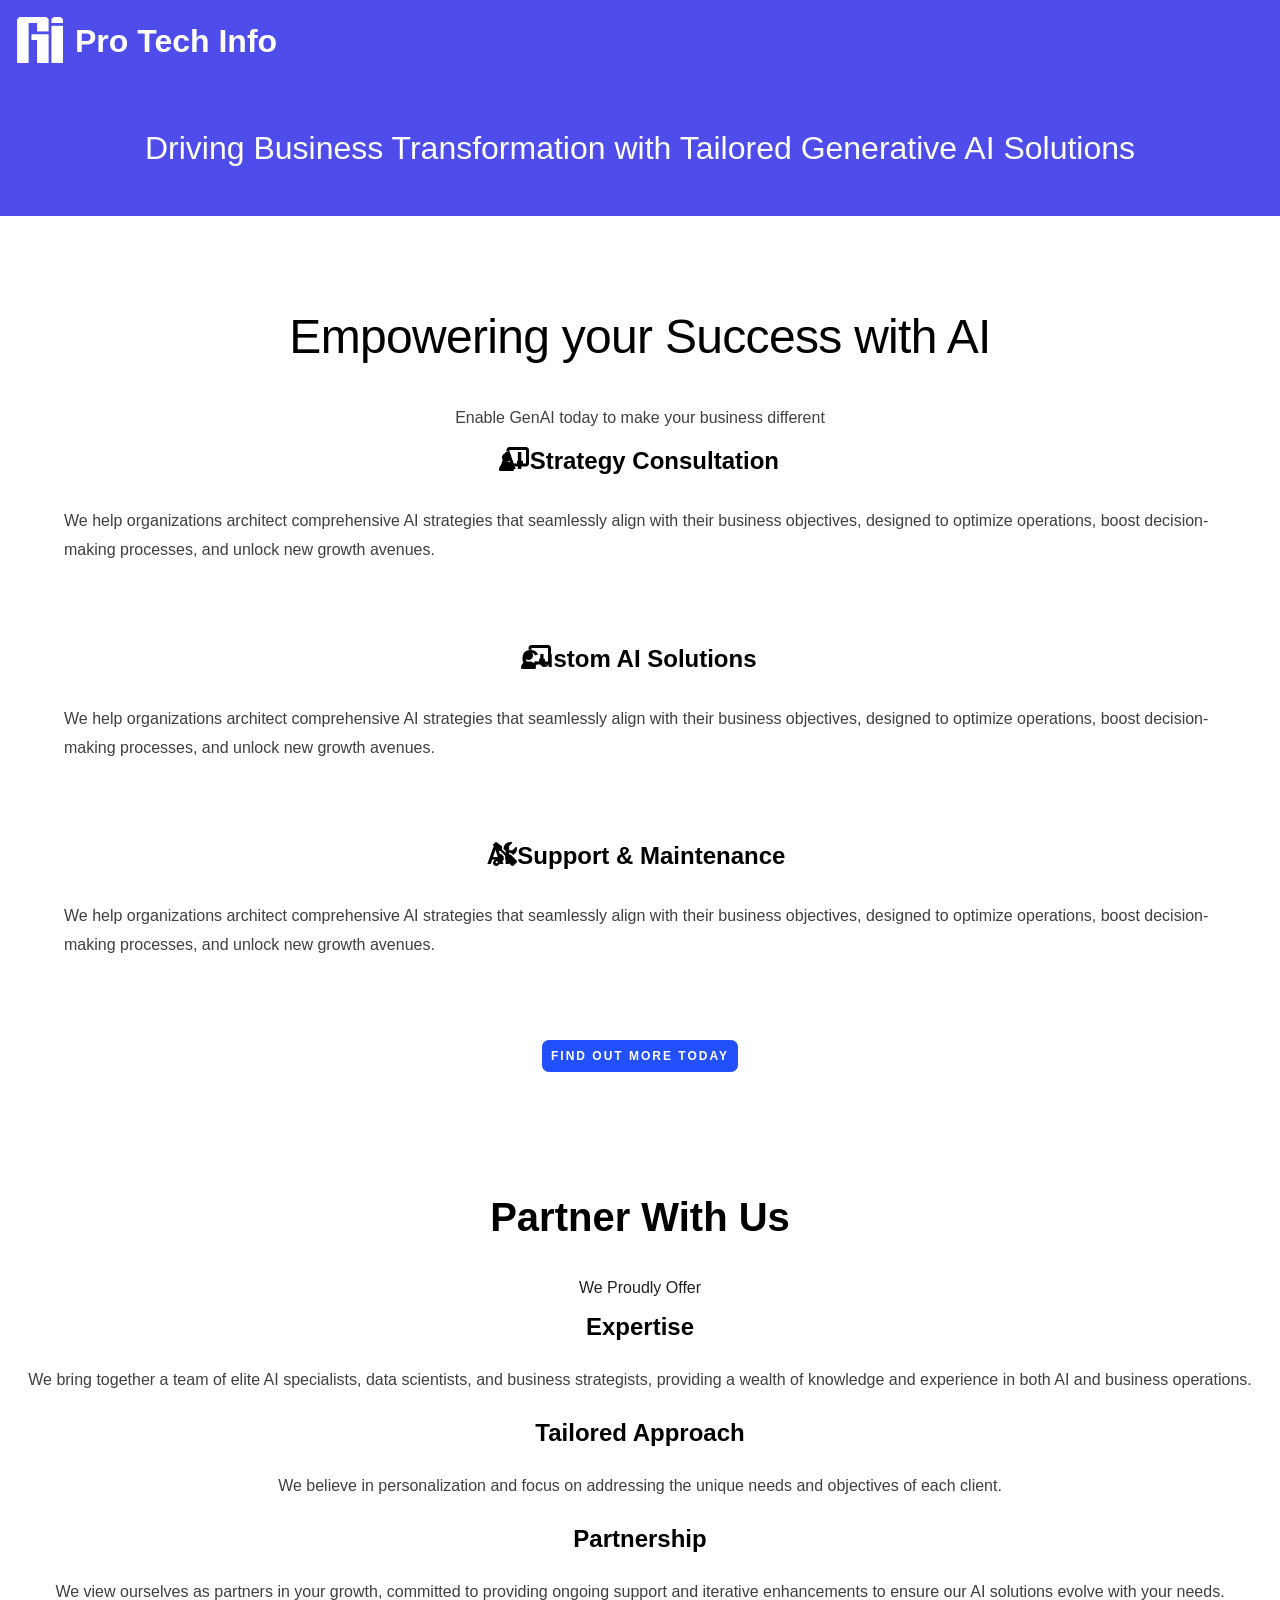
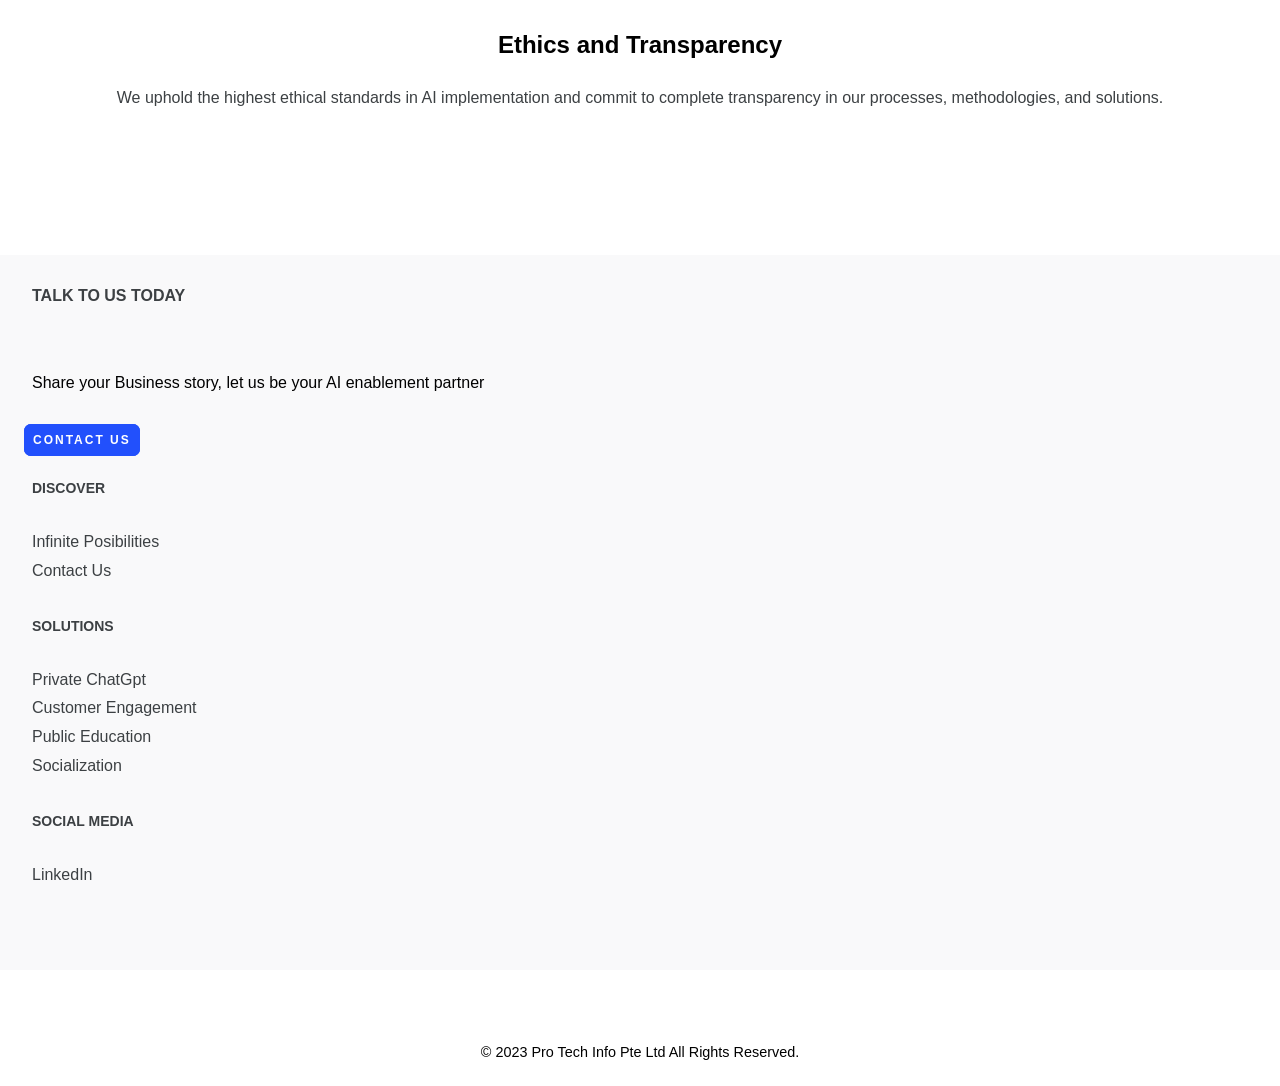
==== index.html @ 7a2e7373 "inital commit" ====
<!DOCTYPE html>
<html lang="en">

<head>
    <meta charset="UTF-8">
    <meta name="viewport" content="width=device-width, initial-scale=1.0">
    <title>Pro Tech Info</title>
    <link rel="stylesheet" href="https://cdnjs.cloudflare.com/ajax/libs/font-awesome/6.7.2/css/all.min.css"
        integrity="sha512-Evv84Mr4kqVGRNSgIGL/F/aIDqQb7xQ2vcrdIwxfjThSH8CSR7PBEakCr51Ck+w+/U6swU2Im1vVX0SVk9ABhg=="
        crossorigin="anonymous" referrerpolicy="no-referrer" />
    <link rel="stylesheet" href="./css/style.css">
</head>

<body>
    <!-- <nav>
        <a href="./about.html">About</a>
        <a href="./contact.html">Contact</a>

    </nav> -->

    <div class="main-container">
        <div class="bar">
            <div class="nav">
                <div class="logo">
                    <img src="./images/logo80w.png" alt="">
                    <span>Pro Tech Info</span>
                </div>
                <!-- <div class="heading"><span>Pro Tech Info</span></div> -->
                <div class="elements">
                    <ul>
                        <li><a href="#">HOME</a></li>
                        <li><a href="#">INFINITE POSIBILITIES</a></li>
                        <li><a href="#">SOLUTIONS</a></li>
                        <li><a href="#">CONTACT US</a></li>
                        <li><a href="#">LINKED IN</a></li>
                    </ul>
                </div>
            </div>
            <div class="tailored-head">
                <h1>Driving Business Transformation with Tailored Generative AI Solutions</h1>
            </div>
        </div>
        <section>

            <div class="container">
                <div class="second-heading">
                    <h2>Empowering your Success with AI</h2>
                    <P>Enable GenAI today to make your business different</P>
                </div>
                <div class="list">
                    <ul>
                        <li>
                            <div class="icon">
                                <i class="fa fa-chalkboard-teacher teacher"></i>
                                <h4>AI Strategy Consultation</h4>
                            </div>
                            <div class="paragraph">
                                <p>We help organizations architect comprehensive AI strategies that seamlessly align
                                    with
                                    their business objectives, designed to optimize operations, boost decision-making
                                    processes, and unlock new growth avenues.</p>
                            </div>
                        </li>

                        <li>
                            <div class="icon">
                                <i class="fa
                                fa-chalkboard-teacher teacher"></i>
                                <h4>Custom AI Solutions</h4>
                            </div>
                            <div class="paragraph">
                                <p>We help organizations architect comprehensive AI strategies that seamlessly align
                                    with
                                    their business objectives, designed to optimize operations, boost decision-making
                                    processes, and unlock new growth avenues.</p>
                            </div>
                        </li>
                        <li>

                            <div class="icon">
                                <i class="fa fa-tools teacher"></i>
                                <h4>AI Support & Maintenance</h4>
                            </div>
                            <div class="paragraph">
                                <p>We help organizations architect comprehensive AI strategies that seamlessly align
                                    with
                                    their business objectives, designed to optimize operations, boost decision-making
                                    processes, and unlock new growth avenues.</p>
                            </div>
                        </li>
                    </ul>
                </div>
                <div class="role-btn">
                    <button>Find Out More Today</button>
                </div>
            </div>
        </section>
        <section class="second-section">
            <div class="container">
                <h3>Partner With Us</h3>
                <a href="#">We Proudly Offer</a>
                <div class="main-box">
                    <div class="box-1">
                        <h4>Expertise</h4>
                        <p>We bring together a team of elite AI specialists, data scientists, and business strategists,
                            providing a wealth of knowledge and experience in both AI and business operations.</p>
                    </div>
                    <div class="box-2">
                        <h4>Tailored Approach</h4>
                        <p>We believe in personalization and focus on addressing the unique needs and objectives of each
                            client.</p>
                    </div>
                    <div class="box-3">
                        <h4>Partnership</h4>
                        <p>We view ourselves as partners in your growth, committed to providing ongoing support and
                            iterative enhancements to ensure our AI solutions evolve with your needs.</p>
                    </div>
                    <div class="box-4">
                        <h4>Ethics and Transparency</h4>
                        <p>We uphold the highest ethical standards in AI implementation and commit to complete
                            transparency in our processes, methodologies, and solutions.</p>
                    </div>
                </div>
            </div>
        </section>


        <footer>
            <div class="footer-box">
                <div class="foot-head-box-1">
                    <h6>TALK TO US TODAY</h6>
                    <P>Share your Business story, let us be your AI enablement partner</P>
                </div>
                <div class="contact-btn">
                    <a href="contact.html">Contact us</a>
                </div>
            </div>
            <div class="foot-head-box-2">
                <ul>

                    <h6>Discover</h6>
                    <li> <a href="">Infinite Posibilities</a> </li>
                    <li> <a href="contact.html">Contact Us</a></li>

                    <ul class="display-list">
                        <h6>Solutions</h6>
                        <li> <a href="#">Private ChatGpt</a></li>
                        <li> <a href="#">Customer Engagement</a></li>
                        <li> <a href="#">Public Education</a></li>
                        <li> <a href="#">Socialization</a></li>
                    </ul>
                    <ul>
                        <h6>Social Media</h6>
                        <li> <a href="">LinkedIn</a></li>

                    </ul>
                </ul>
            </div>
        </footer>
        <div class="copyright-section">
            <div class="heading">
                <p> © 2023 Pro Tech Info Pte Ltd All Rights Reserved.</p>
            </div>
        </div>

    </div>


</html>
---- css/style.css ----
:root {
  --primary: #ffffff;
  --secondary: #4e4ceb;
  --accent: #0333e8;
  --font-color: #1e2022;
  --basic-black: #3c4043;
  --button-color: #2250fc;
  --footer-bgc: #f9f9fa;
  --copyright-bgc: #f1f1f3;
}

* {
  padding: 0;
  margin: 0;
  box-sizing: border-box;
}

a {
  text-decoration: none;
  color: #000;
}

img {
  width: 80px;
  display: block;
}

ul li {
  list-style: none;
}

body {
  background: var(--primary);
  font-family: "Poppins", sans-serif;
}

nav {
  background: peru;
}

.main-container .bar {
  width: 100%;
  background: var(--secondary);
}
.main-container .bar .logo {
  position: relative;
}
.main-container .bar span {
  display: flex;
  justify-content: center;
  align-items: center;
  position: absolute;
  bottom: 0;
  left: 75px;
  top: 3px;
  font-size: 2rem;
  font-weight: 900;
  color: var(--primary);
}
.main-container .bar .elements {
  display: none;
}
.main-container .bar .tailored-head {
  color: var(--primary);
  margin-block-end: 5rem;
  display: flex;
  justify-content: center;
  text-align: center;
  padding: 3rem;
}
.main-container .bar .tailored-head h1 {
  line-height: 2.5rem;
  font-weight: 200;
}
.main-container .container {
  background: var(--primary);
}
.main-container .container .second-heading h2 {
  font-size: 3rem;
  margin-bottom: 10px;
  letter-spacing: -0.7px;
  line-height: 50px;
  text-align: center;
  padding: 1rem;
  font-weight: 300;
}
.main-container .container .second-heading p {
  font-size: 1rem;
  padding: 1rem;
  text-align: center;
  color: var(--basic-black);
  font-weight: 400;
  line-height: 1.7;
}
.main-container .container .list .icon {
  display: flex;
  font-size: 1.5rem;
  padding-inline-end: 2rem;
  justify-content: center;
  margin-block-end: 2rem;
  text-align: center;
}
.main-container .container .list .icon .teacher {
  position: relative;
  left: 30px;
}
.main-container .container .list .paragraph p {
  padding-inline-start: 4rem;
  text-align: left;
  padding-inline-end: 2rem;
  line-height: 1.8;
  margin-block-end: 5rem;
  color: var(--basic-black);
}
.main-container .container .role-btn {
  display: flex;
  justify-content: center;
  align-items: center;
}
.main-container .container .role-btn button {
  font-size: 0.75rem;
  background-color: var(--button-color);
  color: var(--primary);
  border: 1px solid var(--button-color);
  text-transform: uppercase;
  padding: 0.5rem;
  border-radius: 0.42rem 0.42rem 0.42rem 0.42rem;
  font-weight: 600;
  margin-block-end: 6rem;
  letter-spacing: 0.125rem;
}
.main-container .second-section .container h3 {
  font-size: 2.5rem;
  font-weight: 700;
  text-align: center;
  margin-block-end: 0.8rem;
  line-height: 1.5;
  padding: 1.2rem;
}
.main-container .second-section .container a {
  font-size: 1rem;
  margin-bottom: 16px;
  color: var(--font-color);
  display: flex;
  justify-content: center;
  font-weight: 50;
}
.main-container .second-section .container .main-box {
  margin-block-end: 8rem;
}
.main-container .second-section .container .main-box h4 {
  font-size: 1.5rem;
  text-align: center;
  margin-block-end: 0.625rem;
}
.main-container .second-section .container .main-box p {
  text-align: center;
  color: var(--basic-black);
  line-height: 1.625rem;
  margin-block-end: 0.625rem;
  padding: 1rem;
}
.main-container footer {
  background: var(--footer-bgc);
  margin-block-end: 3rem;
}
.main-container footer .footer-box {
  display: flex;
  flex-direction: column;
  justify-content: left;
}
.main-container footer .footer-box h6 {
  font-size: 1rem;
  padding: 2rem;
  color: var(--basic-black);
}
.main-container footer .footer-box p {
  font-size: 1rem;
  line-height: 1.8;
  padding: 2rem;
}
.main-container footer .footer-box .contact-btn a {
  font-size: 0.75rem;
  background-color: var(--button-color);
  color: var(--primary);
  border: 1px solid var(--button-color);
  text-transform: uppercase;
  padding: 0.5rem;
  border-radius: 0.42rem 0.42rem 0.42rem 0.42rem;
  font-weight: 600;
  margin-block-end: 6rem;
  letter-spacing: 0.125rem;
  margin-inline-start: 1.5rem;
}
.main-container footer .foot-head-box-2 {
  display: flex;
  flex-direction: column;
  padding-block-end: 5rem;
}
.main-container footer .foot-head-box-2 ul h6 {
  font-size: 0.875rem;
  text-transform: uppercase;
  color: var(--basic-black);
  padding: 2rem;
}
.main-container footer .foot-head-box-2 ul li a {
  line-height: 1.8;
  padding: 2rem;
  color: var(--basic-black);
  font-weight: 400;
}
.main-container .copyright-section .heading p {
  text-align: center;
  line-height: 2.5;
  font-size: 0.9rem;
  padding: 1rem;
  font-weight: 100;
}

.section-about {
  background: palegoldenrod;
}

.section-contact {
  background: #ab0f0f;
}/*# sourceMappingURL=style.css.map */
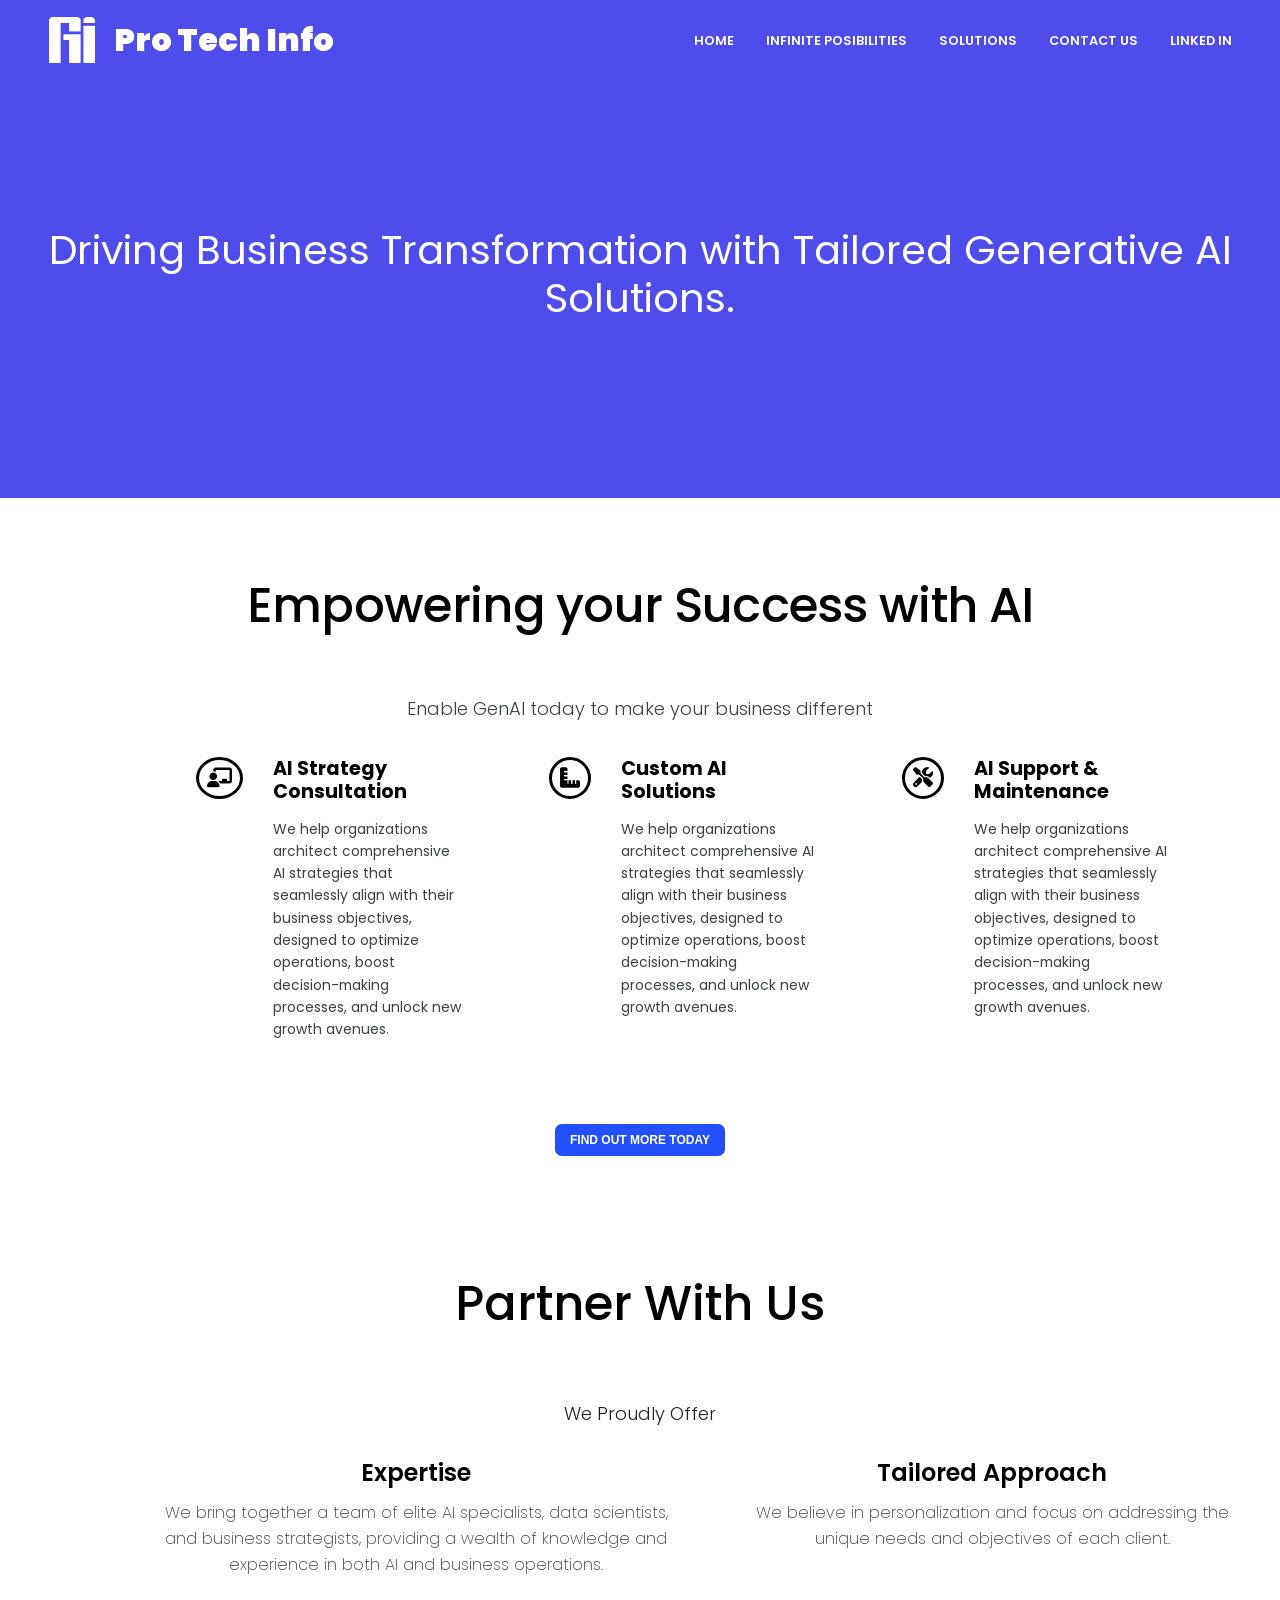
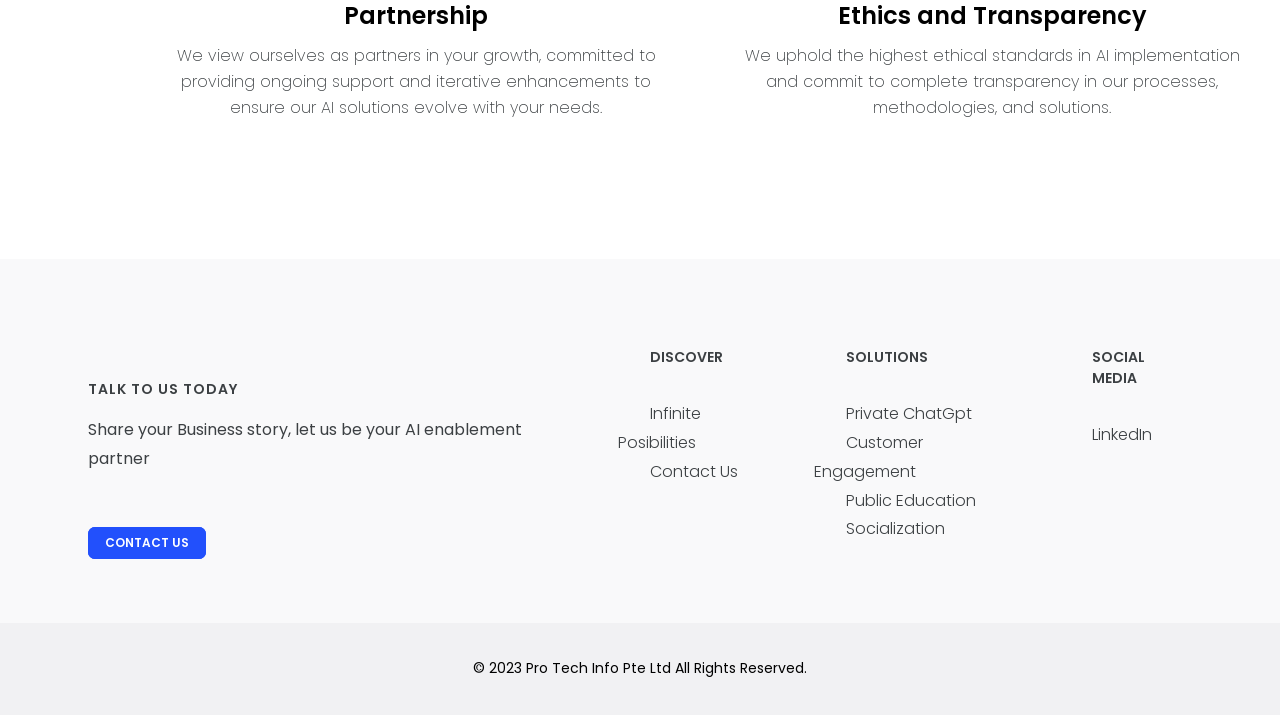
==== commit 15d48f56: "new commit" ====
--- a/index.html
+++ b/index.html
@@ -8,6 +8,14 @@
     <link rel="stylesheet" href="https://cdnjs.cloudflare.com/ajax/libs/font-awesome/6.7.2/css/all.min.css"
         integrity="sha512-Evv84Mr4kqVGRNSgIGL/F/aIDqQb7xQ2vcrdIwxfjThSH8CSR7PBEakCr51Ck+w+/U6swU2Im1vVX0SVk9ABhg=="
         crossorigin="anonymous" referrerpolicy="no-referrer" />
+
+
+    <link rel="preconnect" href="https://fonts.googleapis.com">
+    <link rel="preconnect" href="https://fonts.gstatic.com" crossorigin>
+    <link
+        href="https://fonts.googleapis.com/css2?family=Poppins:ital,wght@0,100;0,200;0,300;0,400;0,500;0,600;0,700;0,800;0,900;1,100;1,200;1,300;1,400;1,500;1,600;1,700;1,800;1,900&display=swap"
+        rel="stylesheet">
+
     <link rel="stylesheet" href="./css/style.css">
 </head>
 
@@ -18,152 +26,163 @@
 
     </nav> -->
 
-    <div class="main-container">
-        <div class="bar">
-            <div class="nav">
-                <div class="logo">
-                    <img src="./images/logo80w.png" alt="">
-                    <span>Pro Tech Info</span>
+
+    <div class="hero-wrapper">
+        <div class="nav">
+            <!-- <div> <i class="fa-solid fa-bars"></i></div> -->
+            <div class="logo">
+                <img src="./images/logo80w.png" alt="">
+                <div class="main-head"> <span>Pro Tech Info</span></div>
+            </div>
+
+        </div>
+        <div class="elements">
+
+            <a href="#">HOME</a>
+            <a href="#">INFINITE POSIBILITIES</a>
+            <a href="#">SOLUTIONS</a>
+            <a href="#">CONTACT US</a>
+            <a href="#">LINKED IN</a>
+
+        </div>
+        <div class="tailored-head">
+            <h1>Driving Business Transformation with Tailored Generative AI Solutions.</h1>
+        </div>
+    </div>
+    <section>
+
+        <div class="container">
+            <div class="second-heading">
+                <h2>Empowering your Success with AI</h2>
+                <P>Enable GenAI today to make your business different</P>
+            </div>
+            <div class="list-container">
+                <div class="item-card">
+                    <div class="icon-section">
+                        <i class="fa fa-chalkboard-teacher teacher"></i>
+                    </div>
+                    <div class="text-box">
+                        <h4>AI Strategy Consultation</h4>
+                        <p>We help organizations architect comprehensive AI strategies that seamlessly align
+                            with
+                            their business objectives, designed to optimize operations, boost decision-making
+                            processes, and unlock new growth avenues.</p>
+                    </div>
+
                 </div>
-                <!-- <div class="heading"><span>Pro Tech Info</span></div> -->
-                <div class="elements">
-                    <ul>
-                        <li><a href="#">HOME</a></li>
-                        <li><a href="#">INFINITE POSIBILITIES</a></li>
-                        <li><a href="#">SOLUTIONS</a></li>
-                        <li><a href="#">CONTACT US</a></li>
-                        <li><a href="#">LINKED IN</a></li>
-                    </ul>
+                <div class="item-card">
+                    <div class="icon-section">
+                        <i class="fa fa-ruler-combined"></i>
+                    </div>
+                    <div class="text-box">
+                        <h4>Custom AI Solutions</h4>
+                        <p>We help organizations architect comprehensive AI strategies that seamlessly align
+                            with
+                            their business objectives, designed to optimize operations, boost decision-making
+                            processes, and unlock new growth avenues.</p>
+                    </div>
                 </div>
-            </div>
-            <div class="tailored-head">
-                <h1>Driving Business Transformation with Tailored Generative AI Solutions</h1>
-            </div>
-        </div>
-        <section>
-
-            <div class="container">
-                <div class="second-heading">
-                    <h2>Empowering your Success with AI</h2>
-                    <P>Enable GenAI today to make your business different</P>
-                </div>
-                <div class="list">
-                    <ul>
-                        <li>
-                            <div class="icon">
-                                <i class="fa fa-chalkboard-teacher teacher"></i>
-                                <h4>AI Strategy Consultation</h4>
-                            </div>
-                            <div class="paragraph">
-                                <p>We help organizations architect comprehensive AI strategies that seamlessly align
-                                    with
-                                    their business objectives, designed to optimize operations, boost decision-making
-                                    processes, and unlock new growth avenues.</p>
-                            </div>
-                        </li>
-
-                        <li>
-                            <div class="icon">
-                                <i class="fa
-                                fa-chalkboard-teacher teacher"></i>
-                                <h4>Custom AI Solutions</h4>
-                            </div>
-                            <div class="paragraph">
-                                <p>We help organizations architect comprehensive AI strategies that seamlessly align
-                                    with
-                                    their business objectives, designed to optimize operations, boost decision-making
-                                    processes, and unlock new growth avenues.</p>
-                            </div>
-                        </li>
-                        <li>
-
-                            <div class="icon">
-                                <i class="fa fa-tools teacher"></i>
-                                <h4>AI Support & Maintenance</h4>
-                            </div>
-                            <div class="paragraph">
-                                <p>We help organizations architect comprehensive AI strategies that seamlessly align
-                                    with
-                                    their business objectives, designed to optimize operations, boost decision-making
-                                    processes, and unlock new growth avenues.</p>
-                            </div>
-                        </li>
-                    </ul>
-                </div>
-                <div class="role-btn">
-                    <button>Find Out More Today</button>
-                </div>
-            </div>
-        </section>
-        <section class="second-section">
-            <div class="container">
-                <h3>Partner With Us</h3>
-                <a href="#">We Proudly Offer</a>
-                <div class="main-box">
-                    <div class="box-1">
-                        <h4>Expertise</h4>
-                        <p>We bring together a team of elite AI specialists, data scientists, and business strategists,
-                            providing a wealth of knowledge and experience in both AI and business operations.</p>
+                <div class="item-card">
+                    <div class="icon-section">
+                        <i class="fa fa-tools"></i>
                     </div>
-                    <div class="box-2">
-                        <h4>Tailored Approach</h4>
-                        <p>We believe in personalization and focus on addressing the unique needs and objectives of each
-                            client.</p>
-                    </div>
-                    <div class="box-3">
-                        <h4>Partnership</h4>
-                        <p>We view ourselves as partners in your growth, committed to providing ongoing support and
-                            iterative enhancements to ensure our AI solutions evolve with your needs.</p>
-                    </div>
-                    <div class="box-4">
-                        <h4>Ethics and Transparency</h4>
-                        <p>We uphold the highest ethical standards in AI implementation and commit to complete
-                            transparency in our processes, methodologies, and solutions.</p>
+                    <div class="text-box">
+                        <h4>AI Support & Maintenance</h4>
+                        <p>We help organizations architect comprehensive AI strategies that seamlessly align
+                            with
+                            their business objectives, designed to optimize operations, boost decision-making
+                            processes, and unlock new growth avenues.</p>
                     </div>
                 </div>
             </div>
-        </section>
 
 
-        <footer>
-            <div class="footer-box">
-                <div class="foot-head-box-1">
-                    <h6>TALK TO US TODAY</h6>
-                    <P>Share your Business story, let us be your AI enablement partner</P>
+
+
+
+
+
+
+            <div class="role-btn">
+                <button>Find Out More Today</button>
+            </div>
+        </div>
+    </section>
+    <section class="second-section">
+        <div class="container">
+            <h3>Partner With Us</h3>
+            <a href="#">We Proudly Offer</a>
+            <div class="main-box">
+                <div class="box-1">
+                    <h4>Expertise</h4>
+                    <p>We bring together a team of elite AI specialists, data scientists, and business strategists,
+                        providing a wealth of knowledge and experience in both AI and business operations.</p>
                 </div>
-                <div class="contact-btn">
-                    <a href="contact.html">Contact us</a>
+                <div class="box-2">
+                    <h4>Tailored Approach</h4>
+                    <p>We believe in personalization and focus on addressing the unique needs and objectives of each
+                        client.</p>
+                </div>
+                <div class="box-3">
+                    <h4>Partnership</h4>
+                    <p>We view ourselves as partners in your growth, committed to providing ongoing support and
+                        iterative enhancements to ensure our AI solutions evolve with your needs.</p>
+                </div>
+                <div class="box-4">
+                    <h4>Ethics and Transparency</h4>
+                    <p>We uphold the highest ethical standards in AI implementation and commit to complete
+                        transparency in our processes, methodologies, and solutions.</p>
                 </div>
             </div>
-            <div class="foot-head-box-2">
-                <ul>
+        </div>
+    </section>
 
-                    <h6>Discover</h6>
-                    <li> <a href="">Infinite Posibilities</a> </li>
-                    <li> <a href="contact.html">Contact Us</a></li>
 
-                    <ul class="display-list">
-                        <h6>Solutions</h6>
-                        <li> <a href="#">Private ChatGpt</a></li>
-                        <li> <a href="#">Customer Engagement</a></li>
-                        <li> <a href="#">Public Education</a></li>
-                        <li> <a href="#">Socialization</a></li>
-                    </ul>
-                    <ul>
-                        <h6>Social Media</h6>
-                        <li> <a href="">LinkedIn</a></li>
-
-                    </ul>
-                </ul>
+    <footer>
+        <div class="footer-box">
+            <div class="foot-head-box-one">
+                <h6>TALK TO US TODAY</h6>
+                <P>Share your Business story, let us be your AI enablement partner</P>
             </div>
-        </footer>
-        <div class="copyright-section">
-            <div class="heading">
-                <p> © 2023 Pro Tech Info Pte Ltd All Rights Reserved.</p>
+            <div class="contact-btn">
+                <a href="contact.html">Contact us</a>
             </div>
         </div>
+        <div class="foot-head-box-two">
+            <ul>
 
+                <h6>Discover</h6>
+                <li> <a href="">Infinite Posibilities</a> </li>
+                <li> <a href="contact.html">Contact Us</a></li>
+                <ul>
+        </div>
+
+        <div class="display-list">
+            <ul>
+                <h6>Solutions</h6>
+                <li> <a href="#">Private ChatGpt</a></li>
+                <li> <a href="#">Customer Engagement</a></li>
+                <li> <a href="#">Public Education</a></li>
+                <li> <a href="#">Socialization</a></li>
+            </ul>
+        </div>
+        <div class="social-media">
+            <ul>
+                <h6>Social Media</h6>
+                <li> <a href="">LinkedIn</a></li>
+            </ul>
+
+        </div>
+
+
+    </footer>
+    <div class="copyright-section">
+        <div class="heading">
+            <p> © 2023 Pro Tech Info Pte Ltd All Rights Reserved.</p>
+        </div>
     </div>
 
 
+
+
 </html>
--- a/css/style.css
+++ b/css/style.css
@@ -34,33 +34,24 @@
   font-family: "Poppins", sans-serif;
 }
 
-nav {
-  background: peru;
-}
-
-.main-container .bar {
+.hero-wrapper {
   width: 100%;
   background: var(--secondary);
 }
-.main-container .bar .logo {
+.hero-wrapper .logo {
+  display: flex;
+  align-items: center;
   position: relative;
-}
-.main-container .bar span {
-  display: flex;
   justify-content: center;
-  align-items: center;
-  position: absolute;
-  bottom: 0;
-  left: 75px;
-  top: 3px;
+  padding-block-end: 3rem;
+}
+.hero-wrapper span {
+  padding-inline-start: 0.1rem;
   font-size: 2rem;
   font-weight: 900;
   color: var(--primary);
 }
-.main-container .bar .elements {
-  display: none;
-}
-.main-container .bar .tailored-head {
+.hero-wrapper .tailored-head {
   color: var(--primary);
   margin-block-end: 5rem;
   display: flex;
@@ -68,159 +59,325 @@
   text-align: center;
   padding: 3rem;
 }
-.main-container .bar .tailored-head h1 {
+.hero-wrapper .tailored-head h1 {
   line-height: 2.5rem;
-  font-weight: 200;
-}
-.main-container .container {
+  font-weight: 400;
+  font-size: 1.625rem;
+  position: relative;
+  bottom: 2rem;
+}
+
+.container {
   background: var(--primary);
 }
-.main-container .container .second-heading h2 {
-  font-size: 3rem;
+.container .second-heading h2 {
+  font-size: 2.5rem;
   margin-bottom: 10px;
   letter-spacing: -0.7px;
   line-height: 50px;
   text-align: center;
-  padding: 1rem;
+  font-weight: 500;
+}
+.container .second-heading p {
+  font-size: 0.9rem;
+  padding-inline: 1.5rem;
+  text-align: center;
+  color: var(--basic-black);
   font-weight: 300;
-}
-.main-container .container .second-heading p {
-  font-size: 1rem;
-  padding: 1rem;
-  text-align: center;
-  color: var(--basic-black);
+  line-height: 1.7;
+}
+.container .list-container {
+  display: flex;
+  flex-direction: column;
+  gap: 60px;
+  padding: 2rem;
+}
+.container .list-container .item-card {
+  display: flex;
+  gap: 30px;
+}
+.container .list-container .item-card .icon-section .fa {
+  font-size: 1.25rem;
+  border: 3px solid black;
+  border-radius: 60%;
+  padding: 0.5rem;
+}
+.container .list-container .item-card .text-box {
+  display: flex;
+  flex-direction: column;
+  gap: 15px;
+}
+.container .list-container .item-card .text-box h4 {
+  font-size: 1.125rem;
+  line-height: 1.2;
+  font-weight: 700;
+}
+.container .list-container .item-card .text-box p {
+  line-height: 1.6;
+  color: var(--basic-black);
+  font-size: 0.9rem;
+  font-style: normal;
   font-weight: 400;
-  line-height: 1.7;
-}
-.main-container .container .list .icon {
-  display: flex;
-  font-size: 1.5rem;
-  padding-inline-end: 2rem;
-  justify-content: center;
-  margin-block-end: 2rem;
-  text-align: center;
-}
-.main-container .container .list .icon .teacher {
-  position: relative;
-  left: 30px;
-}
-.main-container .container .list .paragraph p {
-  padding-inline-start: 4rem;
-  text-align: left;
-  padding-inline-end: 2rem;
-  line-height: 1.8;
-  margin-block-end: 5rem;
-  color: var(--basic-black);
-}
-.main-container .container .role-btn {
+}
+.container .role-btn {
+  margin-block-start: 2rem;
   display: flex;
   justify-content: center;
   align-items: center;
-}
-.main-container .container .role-btn button {
+  flex-direction: column;
+}
+.container .role-btn button {
   font-size: 0.75rem;
   background-color: var(--button-color);
   color: var(--primary);
   border: 1px solid var(--button-color);
   text-transform: uppercase;
-  padding: 0.5rem;
+  padding: 0.5rem 0.9rem 0.5rem 0.9rem;
   border-radius: 0.42rem 0.42rem 0.42rem 0.42rem;
   font-weight: 600;
-  margin-block-end: 6rem;
-  letter-spacing: 0.125rem;
-}
-.main-container .second-section .container h3 {
+  margin-block-end: 7.5rem;
+}
+
+.second-section .container h3 {
   font-size: 2.5rem;
-  font-weight: 700;
-  text-align: center;
-  margin-block-end: 0.8rem;
+  font-weight: 500;
+  text-align: center;
   line-height: 1.5;
-  padding: 1.2rem;
-}
-.main-container .second-section .container a {
+  padding-block-end: 1.2rem;
+}
+.second-section .container a {
   font-size: 1rem;
-  margin-bottom: 16px;
+  margin-block-end: 1rem;
   color: var(--font-color);
   display: flex;
   justify-content: center;
-  font-weight: 50;
-}
-.main-container .second-section .container .main-box {
+  text-transform: none;
+  line-height: 1.7;
+  letter-spacing: 0;
+  font-weight: 0;
+}
+.second-section .container .main-box {
   margin-block-end: 8rem;
 }
-.main-container .second-section .container .main-box h4 {
+.second-section .container .main-box h4 {
   font-size: 1.5rem;
   text-align: center;
-  margin-block-end: 0.625rem;
-}
-.main-container .second-section .container .main-box p {
+  font-weight: 600;
+  padding: 0.625rem;
+}
+.second-section .container .main-box p {
   text-align: center;
   color: var(--basic-black);
   line-height: 1.625rem;
   margin-block-end: 0.625rem;
-  padding: 1rem;
-}
-.main-container footer {
+  padding-inline: 1.5rem;
+  font-weight: 200;
+}
+
+footer {
   background: var(--footer-bgc);
-  margin-block-end: 3rem;
-}
-.main-container footer .footer-box {
+}
+footer .footer-box {
   display: flex;
   flex-direction: column;
   justify-content: left;
 }
-.main-container footer .footer-box h6 {
+footer .footer-box h6 {
+  margin-block-start: 2rem;
+  padding: 2rem;
+  color: var(--basic-black);
+  font-size: 0.875rem;
+  letter-spacing: 0.063rem;
+  font-weight: 600;
+}
+footer .footer-box p {
+  margin-block-start: -3rem;
   font-size: 1rem;
-  padding: 2rem;
-  color: var(--basic-black);
-}
-.main-container footer .footer-box p {
-  font-size: 1rem;
+  font-style: normal;
+  font-weight: 400;
   line-height: 1.8;
   padding: 2rem;
-}
-.main-container footer .footer-box .contact-btn a {
+  color: var(--basic-black);
+  margin-block-end: 1.5rem;
+}
+footer .footer-box .contact-btn a {
   font-size: 0.75rem;
   background-color: var(--button-color);
   color: var(--primary);
   border: 1px solid var(--button-color);
   text-transform: uppercase;
-  padding: 0.5rem;
+  padding: 0.4rem 1rem 0.4rem 1rem;
   border-radius: 0.42rem 0.42rem 0.42rem 0.42rem;
   font-weight: 600;
   margin-block-end: 6rem;
-  letter-spacing: 0.125rem;
-  margin-inline-start: 1.5rem;
-}
-.main-container footer .foot-head-box-2 {
+  margin-inline-start: 2rem;
+}
+footer .foot-head-box-two {
   display: flex;
   flex-direction: column;
   padding-block-end: 5rem;
 }
-.main-container footer .foot-head-box-2 ul h6 {
+footer .foot-head-box-two ul h6 {
   font-size: 0.875rem;
   text-transform: uppercase;
   color: var(--basic-black);
   padding: 2rem;
-}
-.main-container footer .foot-head-box-2 ul li a {
+  font-weight: 600;
+}
+footer .foot-head-box-two ul li a {
   line-height: 1.8;
   padding: 2rem;
   color: var(--basic-black);
-  font-weight: 400;
-}
-.main-container .copyright-section .heading p {
+  font-weight: 300;
+  font-size: 1rem;
+}
+
+.copyright-section {
+  background: var(--copyright-bgc);
+}
+.copyright-section .heading p {
   text-align: center;
   line-height: 2.5;
   font-size: 0.9rem;
-  padding: 1rem;
-  font-weight: 100;
-}
-
-.section-about {
+  font-weight: 300;
+  padding: 1.8rem;
+}
+
+@media only screen and (min-width: 768px) {
+  .nav {
+    display: flex;
+    justify-content: center;
+    align-items: center;
+    flex-direction: column;
+  }
+}
+@media only screen and (min-width: 1200px) {
+  .nav {
+    display: flex;
+    align-items: start;
+  }
+  .nav .logo {
+    padding-inline: 2rem;
+  }
+  .nav .logo img {
+    width: 80px;
+  }
+  .nav .logo .main-head span {
+    font-size: 2rem;
+  }
+  .elements {
+    display: flex;
+    justify-content: end;
+    gap: 2rem;
+    align-items: center;
+    position: relative;
+    bottom: 9rem;
+    padding: 3rem;
+  }
+  .elements a {
+    color: var(--primary);
+    font-size: 0.8rem;
+    font-weight: 600;
+    transition: all 0.3s ease;
+    line-height: normal;
+  }
+  .hero-wrapper .tailored-head {
+    padding-block: 5rem;
+  }
+  .hero-wrapper .tailored-head h1 {
+    font-size: 2.5rem;
+    line-height: 1.2;
+    font-weight: 400;
+    position: relative;
+    bottom: 6rem;
+  }
+  .container .second-heading h2 {
+    font-size: 3rem;
+    line-height: 56px;
+    margin-bottom: 60px;
+  }
+  .container .second-heading p {
+    font-size: 1.125rem;
+    font-weight: 300;
+  }
+  .container .list-container {
+    margin-inline: 5rem;
+    display: grid;
+    grid-template-columns: 1fr 1fr 1fr;
+    gap: 0.2rem;
+  }
+  .container .list-container .item-card {
+    margin: 0 0 1.2rem 5.25rem;
+  }
+  .container .list-container .item-card .text-box p {
+    font-size: 0.87rem;
+  }
+  .container .list-container .item-card .text-box h4 {
+    font-size: 1.2rem;
+  }
+  section.second-section .container h3 {
+    font-size: 3rem;
+    line-height: 3.5rem;
+    margin-block-end: 3rem;
+  }
+  section.second-section .container a {
+    font-size: 18px;
+    font-weight: 300;
+  }
+  section.second-section .container .main-box {
+    display: grid;
+    grid-template-columns: 2fr 2fr;
+    margin-inline-start: 8rem;
+  }
+  section.second-section .container .main-box p {
+    font-size: 1rem;
+    font-weight: 200;
+    color: var(--basic-black);
+  }
+  footer {
+    display: flex;
+    padding: 3.5rem;
+  }
+  footer .foot-head-box-two {
+    display: flex;
+  }
+  footer .display-list {
+    display: flex;
+    flex-direction: column;
+  }
+  footer .display-list ul h6 {
+    font-size: 0.875rem;
+    text-transform: uppercase;
+    color: var(--basic-black);
+    padding: 2rem;
+    font-weight: 600;
+  }
+  footer .display-list ul li a {
+    line-height: 1.8;
+    padding: 2rem;
+    color: var(--basic-black);
+    font-weight: 300;
+    font-size: 1rem;
+  }
+  footer .social-media ul h6 {
+    font-size: 0.875rem;
+    text-transform: uppercase;
+    color: var(--basic-black);
+    padding: 2rem;
+    font-weight: 600;
+  }
+  footer .social-media ul li a {
+    line-height: 1.8;
+    padding: 2rem;
+    color: var(--basic-black);
+    font-weight: 300;
+    font-size: 1rem;
+  }
+  .copyright-section .heading p {
+    font-size: 0.875rem;
+    font-weight: 400;
+  }
+}
+about .section-about {
   background: palegoldenrod;
-}
-
-.section-contact {
-  background: #ab0f0f;
 }/*# sourceMappingURL=style.css.map */
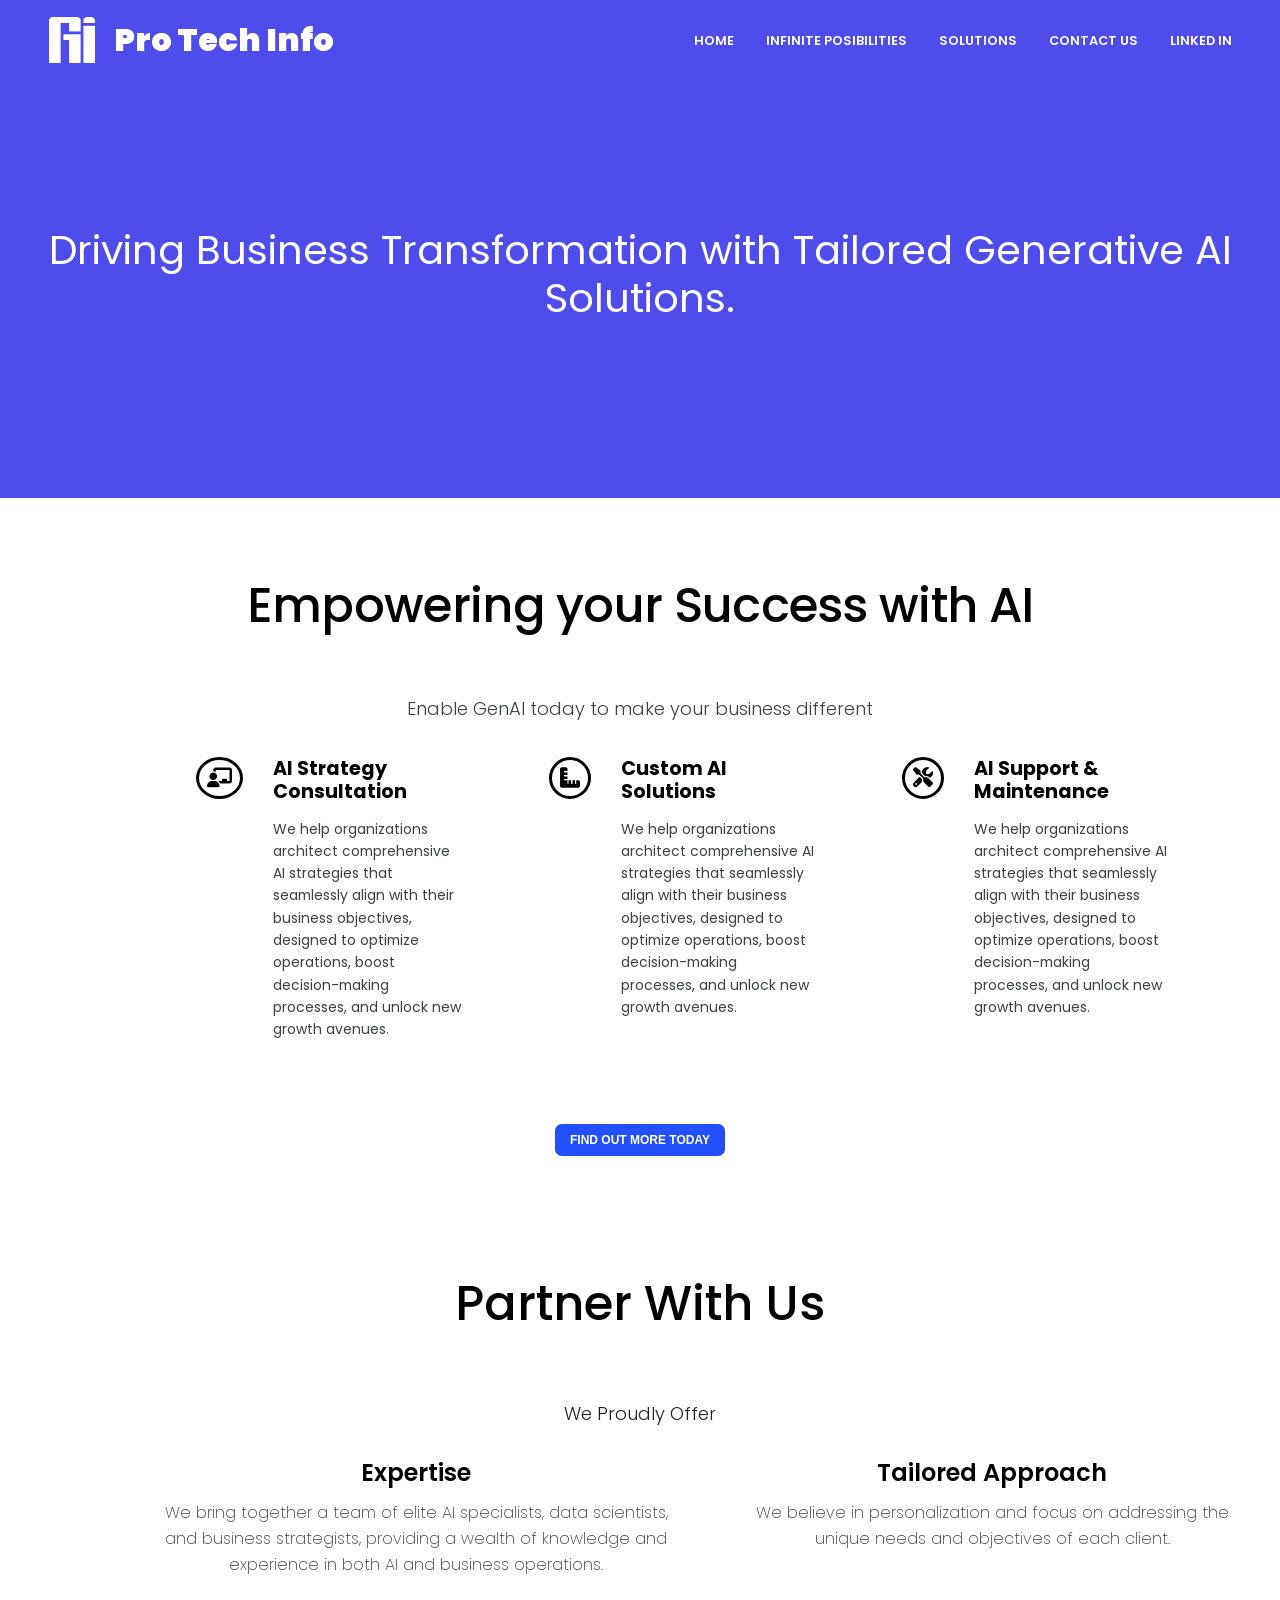
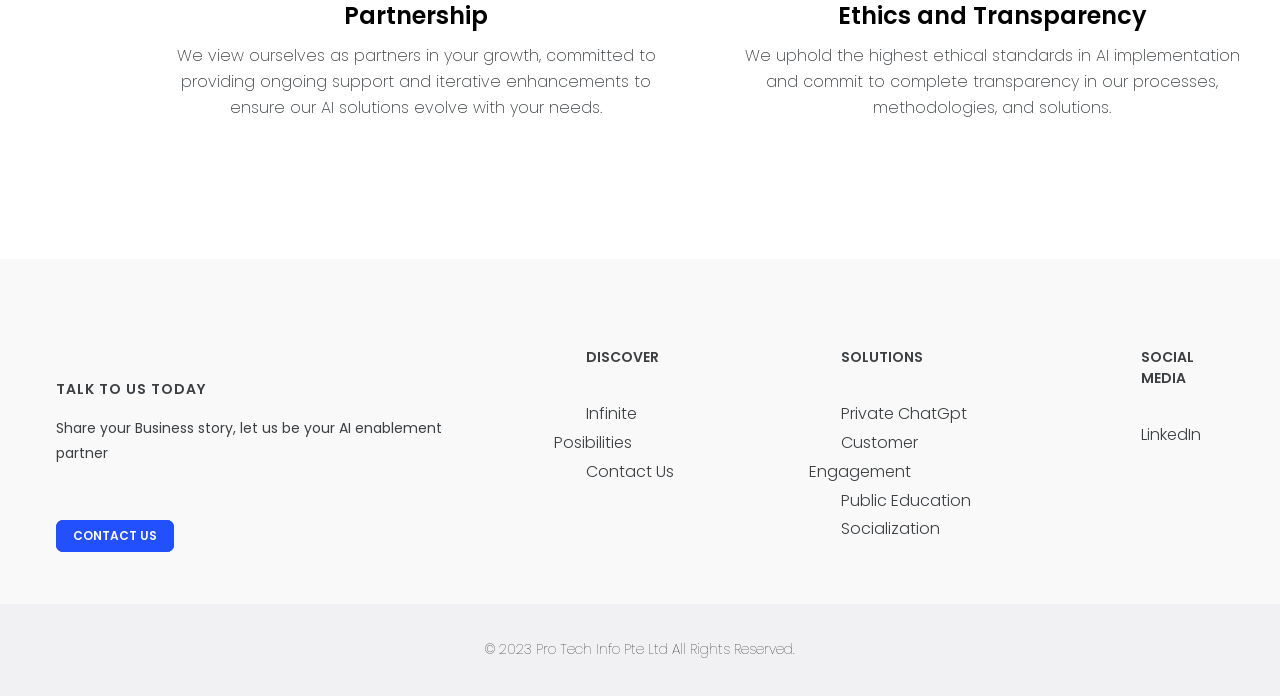
==== commit 4f7c20fe: "almost done" ====
--- a/index.html
+++ b/index.html
@@ -38,11 +38,11 @@
         </div>
         <div class="elements">
 
-            <a href="#">HOME</a>
-            <a href="#">INFINITE POSIBILITIES</a>
-            <a href="#">SOLUTIONS</a>
-            <a href="#">CONTACT US</a>
-            <a href="#">LINKED IN</a>
+            <a href="index.html">HOME</a>
+            <a href="infiniteposibilities.html">INFINITE POSIBILITIES</a>
+            <a href="solutions.html">SOLUTIONS</a>
+            <a href="contact.html">CONTACT US</a>
+            <a href="linkedin.html">LINKED IN</a>
 
         </div>
         <div class="tailored-head">
@@ -152,7 +152,7 @@
             <ul>
 
                 <h6>Discover</h6>
-                <li> <a href="">Infinite Posibilities</a> </li>
+                <li> <a href="infiniteposibilities.html">Infinite Posibilities</a> </li>
                 <li> <a href="contact.html">Contact Us</a></li>
                 <ul>
         </div>
@@ -160,16 +160,16 @@
         <div class="display-list">
             <ul>
                 <h6>Solutions</h6>
-                <li> <a href="#">Private ChatGpt</a></li>
-                <li> <a href="#">Customer Engagement</a></li>
-                <li> <a href="#">Public Education</a></li>
-                <li> <a href="#">Socialization</a></li>
+                <li> <a href="privatechatgpt.html">Private ChatGpt</a></li>
+                <li> <a href="Customerengagement.html">Customer Engagement</a></li>
+                <li> <a href="publiceducation.html">Public Education</a></li>
+                <li> <a href="socialization.html">Socialization</a></li>
             </ul>
         </div>
         <div class="social-media">
             <ul>
                 <h6>Social Media</h6>
-                <li> <a href="">LinkedIn</a></li>
+                <li> <a href="linkedin.html">LinkedIn</a></li>
             </ul>
 
         </div>
--- a/css/style.css
+++ b/css/style.css
@@ -7,6 +7,9 @@
   --button-color: #2250fc;
   --footer-bgc: #f9f9fa;
   --copyright-bgc: #f1f1f3;
+  --nav-bgc: #1f91f1;
+  --border-col: #e4e6ef;
+  --label-col: #2e2e2e;
 }
 
 * {
@@ -27,6 +30,36 @@
 
 ul li {
   list-style: none;
+}
+
+.hero-nav {
+  background-color: var(--nav-bgc);
+  display: flex;
+  padding-block: 0.5rem;
+  justify-content: space-between;
+}
+.hero-nav .nav-logo {
+  display: flex;
+  align-items: center;
+  padding-inline: 1rem;
+}
+.hero-nav .nav-logo .nav-heading span {
+  font-size: 2rem;
+  color: var(--primary);
+  font-weight: 800;
+}
+.hero-nav .inner-nav {
+  display: flex;
+  align-items: center;
+}
+.hero-nav .inner-nav a {
+  color: var(--primary);
+  font-size: 0.75rem;
+  text-transform: uppercase;
+  padding: 0.625rem 0.75rem;
+  font-weight: 600;
+  letter-spacing: 0.6px;
+  margin-inline-end: 1.5rem;
 }
 
 body {
@@ -215,7 +248,6 @@
 footer .foot-head-box-two {
   display: flex;
   flex-direction: column;
-  padding-block-end: 5rem;
 }
 footer .foot-head-box-two ul h6 {
   font-size: 0.875rem;
@@ -337,6 +369,15 @@
   footer {
     display: flex;
     padding: 3.5rem;
+    justify-content: center;
+  }
+  footer .foot-head-box-one h6 {
+    font-size: 0.875rem;
+    letter-spacing: 1px;
+    font-weight: 600;
+  }
+  footer .foot-head-box-one p {
+    font-size: 0.875rem;
   }
   footer .foot-head-box-two {
     display: flex;
@@ -374,10 +415,351 @@
     font-size: 1rem;
   }
   .copyright-section .heading p {
-    font-size: 0.875rem;
+    font-size: 0.87rem;
     font-weight: 400;
   }
 }
 about .section-about {
   background: palegoldenrod;
+}
+
+nav.contact-nav {
+  background-color: var(--nav-bgc);
+  padding-block: 0.7rem;
+}
+nav.contact-nav .nav-logo {
+  display: flex;
+  padding-inline-start: 1rem;
+  align-items: center;
+}
+nav.contact-nav .nav-logo .nav-heading span {
+  font-size: 2rem;
+  font-weight: 800;
+  color: var(--primary);
+}
+aside {
+  padding: 5rem 2.5rem;
+  width: 100%;
+  overflow: hidden;
+  background-color: var(--primary);
+}
+aside .form-container h3 {
+  font-size: 1.563rem;
+  font-weight: 500;
+  letter-spacing: 0.031rem;
+  margin-block-end: 1rem;
+}
+aside .form-container p {
+  font-size: 1.188rem;
+  font-weight: 600;
+  line-height: 1.6rem;
+  color: var(--font-color);
+  letter-spacing: 0.031rem;
+  margin-block-end: 1rem;
+}
+aside .form-container form {
+  display: flex;
+  flex-direction: column;
+  gap: 0.5rem;
+}
+aside .form-container form label {
+  text-transform: none;
+  margin-block-end: 0.5rem;
+  font-size: 0.875rem;
+  font-weight: 500;
+  color: var(--label-col);
+  display: block;
+}
+aside .form-container form input {
+  margin-block-end: 0.8rem;
+  padding: 0.5rem 1rem;
+  font-size: 1rem;
+  font-weight: 400;
+  line-height: 1.5;
+  color: var(--font-color);
+  background-color: #fff;
+  background-clip: padding-box;
+  border: 1px solid var(--border-col);
+  border-radius: 0.42rem;
+  box-shadow: none;
+  transition: all 0.2s ease;
+}
+aside .form-container form textarea {
+  padding: 3rem;
+  border: 0.063rem solid var(--border-col);
+  border-radius: 0.42rem;
+  box-shadow: none;
+  margin-block-end: 1rem;
+}
+aside .form-container .message-btn {
+  margin-block-end: 1rem;
+}
+aside .form-container .message-btn a {
+  font-size: 0.75rem;
+  background-color: var(--button-color);
+  color: var(--primary);
+  border: 1px solid var(--button-color);
+  text-transform: uppercase;
+  padding: 0.5rem 0.9rem 0.5rem 0.9rem;
+  border-radius: 0.42rem 0.42rem 0.42rem 0.42rem;
+  font-weight: 600;
+  padding-inline: 1rem;
+}
+aside .form-container .links {
+  display: flex;
+  flex-direction: column;
+  font-size: 0.8rem;
+  color: #3c4043;
+}
+aside .form-container .links abbr {
+  color: var(--button-color);
+}
+
+@media only screen and (min-width: 768px) {
+  .contact-nav {
+    display: flex;
+    justify-content: center;
+    align-items: center;
+  }
+  .contact-nav .nav-logo {
+    display: flex;
+    justify-content: center;
+    align-items: center;
+  }
+  .inner-nav {
+    display: flex;
+    justify-content: center;
+    transform: translatex(150%);
+    height: auto;
+    width: auto;
+  }
+  aside .form-container h3 {
+    font-size: 2.063rem;
+  }
+  aside .form-container p {
+    font-size: 1.118rem;
+    margin-block-end: 1.5rem;
+    word-spacing: 0.2rem;
+  }
+  aside .form-container form {
+    margin-inline-end: 5rem;
+  }
+  aside .form-container form input {
+    padding: 0.438rem 0.875rem;
+  }
+  aside .form-container form label {
+    font-weight: 500;
+  }
+  aside .form-container .links {
+    font-size: 0.875rem;
+  }
+  aside .form-container .links a {
+    color: var(--button-color);
+    text-decoration: underline;
+    text-decoration-style: dotted;
+    text-decoration-color: var(--font-color);
+  }
+}
+@media only screen and (min-width: 1200px) {
+  .contact-nav {
+    display: flex;
+    justify-content: start;
+    align-items: center;
+  }
+  .contact-nav .inner-nav {
+    transform: translateX(85%);
+    display: flex;
+    gap: 1.2rem;
+  }
+  .contact-nav .inner-nav a {
+    color: var(--primary);
+    font-size: 0.75rem;
+    text-transform: uppercase;
+    font-weight: 600;
+    letter-spacing: 0.6px;
+  }
+  aside {
+    padding-inline-end: 30rem;
+  }
+  .form-container {
+    display: flex;
+    flex-direction: column;
+    margin-block-end: -4rem;
+  }
+  .form-container h3 {
+    font-size: 2.063rem;
+  }
+  .form-container p {
+    font-size: 1.188rem;
+  }
+  .form-container label {
+    font-size: 0.766rem;
+    color: var(--font-color);
+    font-weight: 500;
+    letter-spacing: 0.063rem;
+  }
+  .form-container .links {
+    display: flex;
+    align-items: end;
+    position: relative;
+    bottom: 40rem;
+    left: 15rem;
+  }
+}
+@media only screen and (min-width: 1400px) {
+  .inner-nav {
+    position: relative;
+    left: 45rem;
+    gap: 1.2rem;
+  }
+  aside {
+    padding-inline-start: 20rem;
+  }
+  aside .form-container form input {
+    padding-inline: 1rem;
+  }
+}
+nav.hero-nav {
+  background-color: var(--nav-bgc);
+  padding-block: 0.7rem;
+}
+nav.hero-nav .nav-logo {
+  display: flex;
+  padding-inline-start: 1rem;
+  align-items: center;
+}
+nav.hero-nav .nav-logo .nav-heading span {
+  font-size: 2rem;
+  font-weight: 800;
+  color: var(--primary);
+}
+main {
+  padding: 5rem 0;
+  overflow: hidden;
+  background-color: #fff;
+}
+main .Container {
+  margin-inline: 2rem;
+}
+main .Container h6 {
+  font-size: 2.5rem;
+  margin-block-end: 1rem;
+  line-height: 2.75rem;
+  font-weight: 500;
+}
+main .Container .infinite-para p {
+  color: var(--basic-black);
+  font-size: 0.875rem;
+  margin-block-end: 1rem;
+}
+
+@media only screen and (min-width: 768px) {
+  .hero-nav {
+    display: flex;
+    justify-content: center;
+  }
+  main {
+    padding-inline: 1.5rem;
+  }
+  footer {
+    padding-inline: 1.5rem;
+  }
+}
+@media only screen and (min-width: 1200px) {
+  .hero-nav {
+    display: flex;
+    justify-content: space-between;
+  }
+  .hero-nav .inner-nav {
+    display: flex;
+    align-items: center;
+  }
+  .hero-nav .inner-nav a {
+    color: var(--primary);
+    font-size: 0.75rem;
+    text-transform: uppercase;
+    font-weight: 600;
+    letter-spacing: 0.6px;
+    margin-inline-end: 1.5rem;
+  }
+  main h6.main-heading {
+    font-size: 3rem;
+  }
+  main .infinite-para {
+    margin-block-start: 4rem;
+  }
+  footer {
+    display: flex;
+    gap: 5rem;
+  }
+  .copyright-section .heading p {
+    font-weight: 100;
+  }
+}
+@media only screen and (min-width: 1400px) {
+  main {
+    margin-inline: 9rem;
+  }
+  .hero-nav {
+    justify-content: space-between;
+  }
+}
+article {
+  padding: 5rem 0;
+}
+article .container {
+  padding-inline: 1.875rem;
+}
+article .container h2.article-heading {
+  color: var(--font-color);
+  font-size: 2.5rem;
+  margin-block-end: 1rem;
+  line-height: 2.75rem;
+  font-weight: 500;
+}
+article .container .paragraph-div p {
+  font-size: 0.875rem;
+  color: var(--basic-black);
+  line-height: 1.7;
+  letter-spacing: 0;
+  font-weight: 400;
+  margin-block: 1rem;
+  text-align: left;
+}
+article .container .paragraph-div h4 {
+  color: var(--font-color);
+  font-size: 1.188rem;
+  font-weight: 600;
+  letter-spacing: 0.031rem;
+}
+article .container .paragraph-div ul {
+  list-style-type: disc;
+  margin-block-end: 1rem;
+  margin-inline-start: 2rem;
+}
+article .container .paragraph-div ul li {
+  font-size: 0.875rem;
+  color: var(--basic-black);
+  line-height: 1.8;
+}
+article .container .paragraph-div ul li b {
+  font-size: 0.875rem;
+  color: var(--basic-black);
+  font-weight: 700;
+}
+
+@media only screen and (min-width: 768px) {
+  .contact-nav {
+    display: flex;
+  }
+  .nav-logo {
+    position: relative;
+    left: 12rem;
+  }
+}
+@media only screen and (min-width: 1200px) {
+  .nav-logo {
+    position: relative;
+    left: 1rem;
+  }
 }/*# sourceMappingURL=style.css.map */
